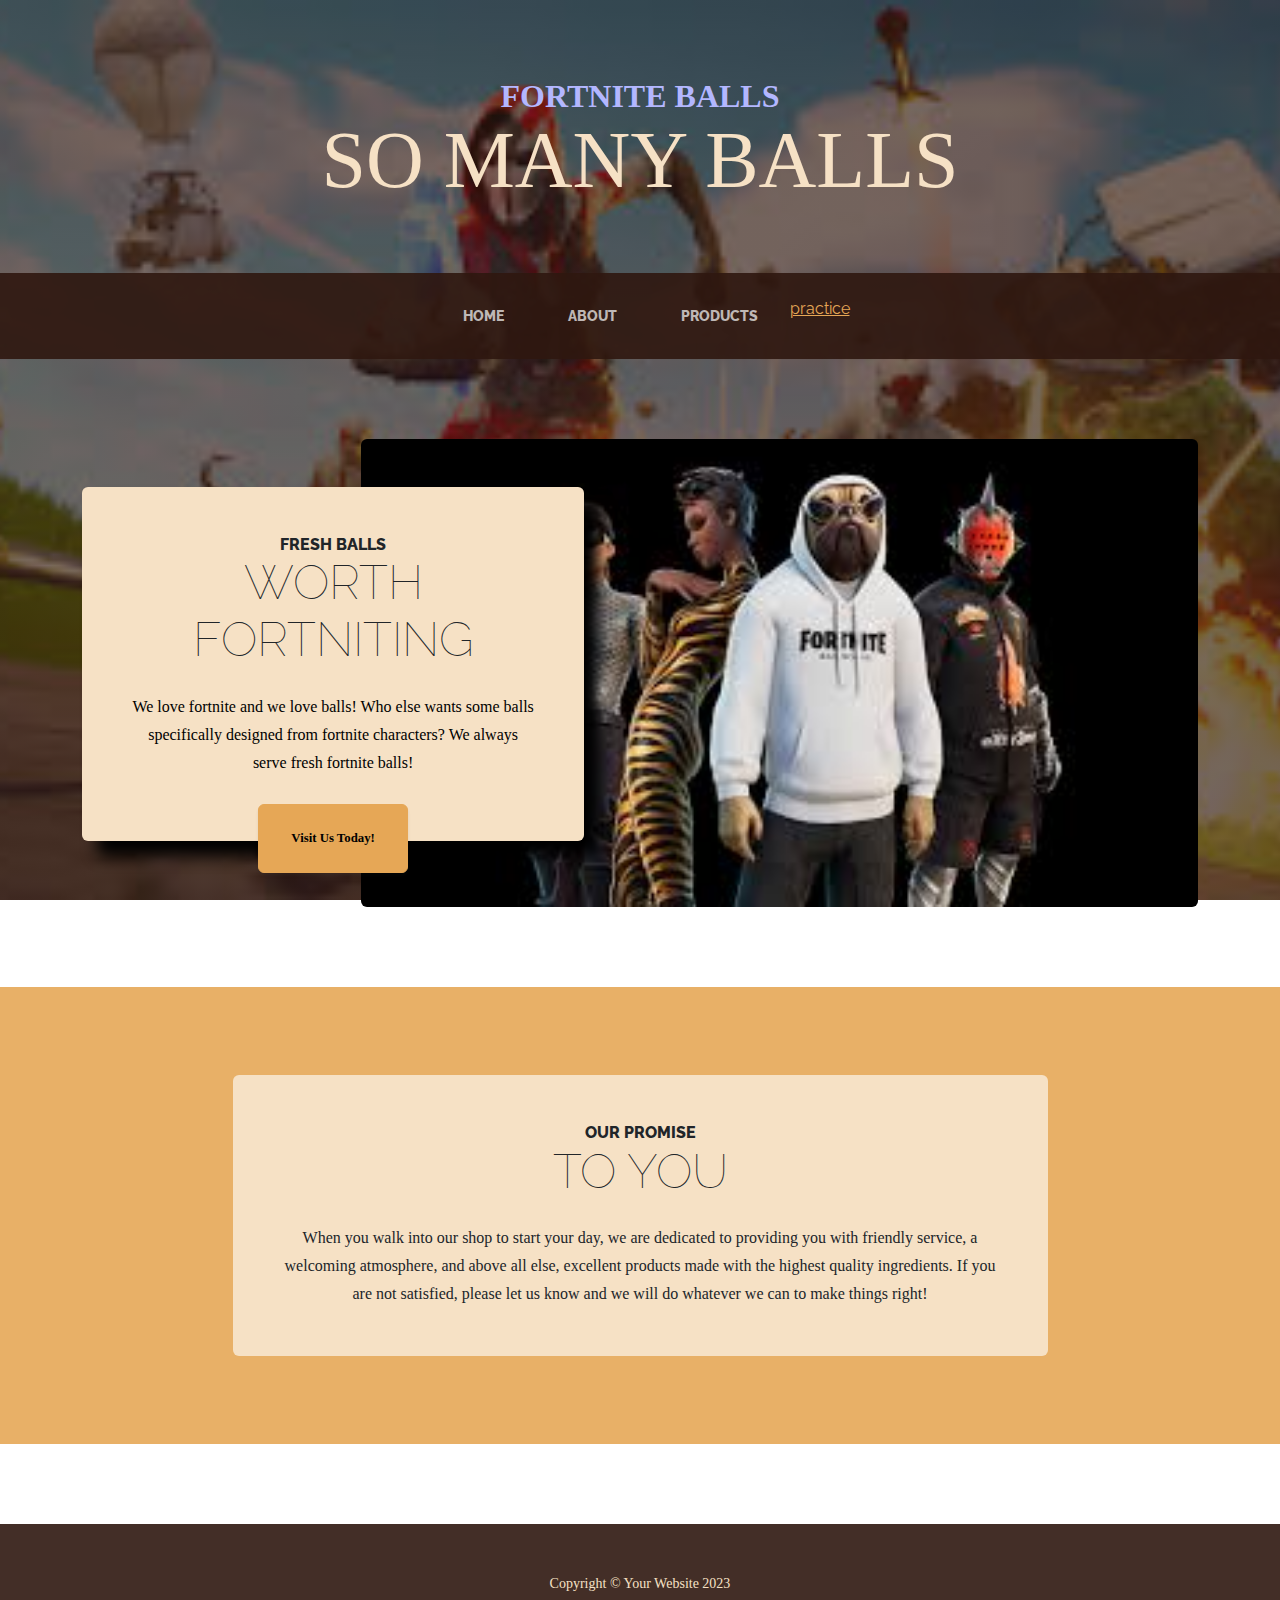
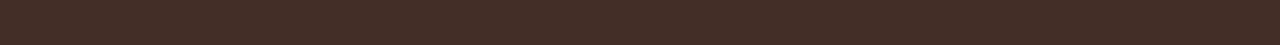
==== index.html @ 808a21b6 "Add files via upload" ====
<!DOCTYPE html>
<html lang="en">
    <head>
        <meta charset="utf-8" />
        <meta name="viewport" content="width=device-width, initial-scale=1, shrink-to-fit=no" />
        <meta name="description" content="" />
        <meta name="author" content="" />
        <title>TITLEFORHTML</title>
        <link rel="icon" type="image/x-icon" href="assets/favicon.ico" />
        <!-- Google fonts-->
        <link href="https://fonts.googleapis.com/css?family=Raleway:100,100i,200,200i,300,300i,400,400i,500,500i,600,600i,700,700i,800,800i,900,900i" rel="stylesheet" />
        <link href="https://fonts.googleapis.com/css?family=Lora:400,400i,700,700i" rel="stylesheet" />
        <!-- Core theme CSS (includes Bootstrap)-->
        <link href="css/styles.css" rel="stylesheet" />
        <link rel="stylesheet" href="css/mystyles.css">
    </head>
    <body>
        <header>
            <h1 class="site-heading text-center text-faded d-none d-lg-block">
                <span class="site-heading-upper text-primary mb-3">Fortnite BALLS</span>
                <span class="site-heading-lower">SO MANY BALLS</span>
            </h1>
        </header>
        <!-- Navigation-->
        <nav class="navbar navbar-expand-lg navbar-dark py-lg-4" id="mainNav">
            <div class="container">
                <a class="navbar-brand text-uppercase fw-bold d-lg-none" href="index.html">Start Bootstrap</a>
                <button class="navbar-toggler" type="button" data-bs-toggle="collapse" data-bs-target="#navbarSupportedContent" aria-controls="navbarSupportedContent" aria-expanded="false" aria-label="Toggle navigation"><span class="navbar-toggler-icon"></span></button>
                <div class="collapse navbar-collapse" id="navbarSupportedContent">
                    <ul class="navbar-nav mx-auto">
                        <li class="nav-item px-lg-4"><a class="nav-link text-uppercase" href="index.html">Home</a></li>
                        <li class="nav-item px-lg-4"><a class="nav-link text-uppercase" href="website.1/index.html">About</a></li>
                        <li class="nav-item px-lg-4"><a class="nav-link text-uppercase" href="products.html">Products</a></li>
                        <a href="website.1/html/about.html">practice
                        </a>
                        <!-- <li class="nav-item px-lg-4"><a class="nav-link text-uppercase" href="store.html">Store</a></li> -->
                    </ul>
                </div>
            </div>
        </nav>
        <section class="page-section clearfix">
            <div class="container">
                <div class="intro">
                    <img class="intro-img img-fluid mb-3 mb-lg-0 rounded" src="assets/img/intro.jpg" alt="..." />
                    <div class="intro-text left-0 text-center bg-faded p-5 rounded">
                        <h2 class="section-heading mb-4">
                            <span class="section-heading-upper">Fresh Balls</span>
                            <span class="section-heading-lower">Worth Fortniting</span>
                        </h2>
                        <p class="mb-3 notyellow">We love fortnite and we love balls! Who else wants some balls specifically designed from fortnite characters? We always serve fresh fortnite balls!</p>
                        <div class="intro-button mx-auto"><a class="btn btn-primary btn-xl" href="#!">Visit Us Today!</a></div>
                    </div>
                </div>
            </div>
        </section>
        <section class="page-section cta">
            <div class="container">
                <div class="row">
                    <div class="col-xl-9 mx-auto">
                        <div class="cta-inner bg-faded text-center rounded">
                            <h2 class="section-heading mb-4">
                                <span class="section-heading-upper">Our Promise</span>
                                <span class="section-heading-lower">To You</span>
                            </h2>
                            <p class="mb-0">When you walk into our shop to start your day, we are dedicated to providing you with friendly service, a welcoming atmosphere, and above all else, excellent products made with the highest quality ingredients. If you are not satisfied, please let us know and we will do whatever we can to make things right!</p>
                        </div>
                    </div>
                </div>
            </div>
        </section>
        <footer class="footer text-faded text-center py-5">
            <div class="container"><p class="m-0 small">Copyright &copy; Your Website 2023</p></div>
        </footer>
        <!-- Bootstrap core JS-->
        <script src="https://cdn.jsdelivr.net/npm/bootstrap@5.2.3/dist/js/bootstrap.bundle.min.js"></script>
        <!-- Core theme JS-->
        <script src="js/scripts.js"></script>
    </body>
</html>
---- css/mystyles.css ----
body{
    font-family: 'Comic Sans MS';
}
.site-heading-lower{
    font-family: 'Comic Sans MS';
}
.mb-3{
    font-family: 'Comic Sans MS';
    color: rgb(179, 183, 255) !important;
}
.notyellow{ 
    color: black !important;
}
.intro-text{
    box-shadow: 15px 15px 15px black;
}
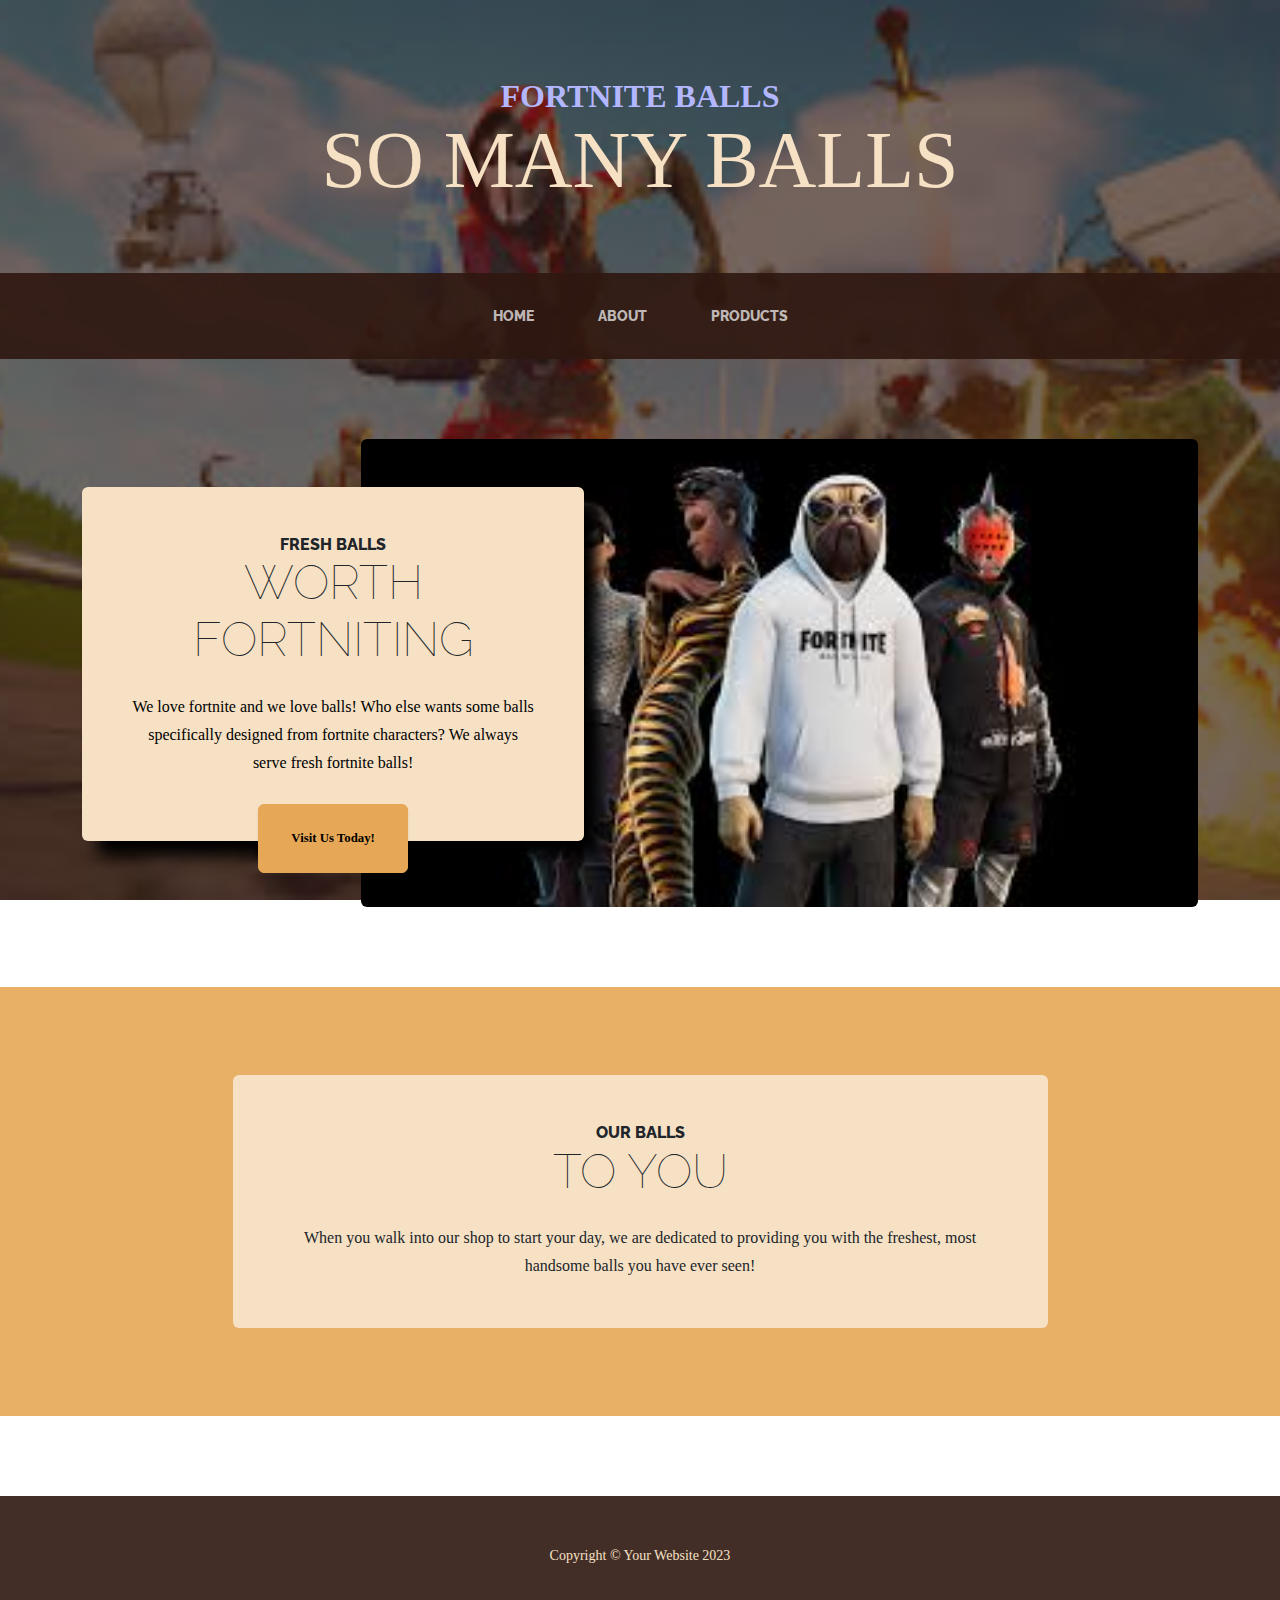
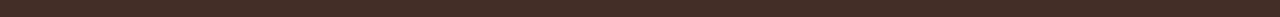
==== commit c368d5e9: "Add files via upload" ====
--- a/index.html
+++ b/index.html
@@ -31,7 +31,7 @@
                         <li class="nav-item px-lg-4"><a class="nav-link text-uppercase" href="index.html">Home</a></li>
                         <li class="nav-item px-lg-4"><a class="nav-link text-uppercase" href="website.1/index.html">About</a></li>
                         <li class="nav-item px-lg-4"><a class="nav-link text-uppercase" href="products.html">Products</a></li>
-                        <a href="website.1/html/about.html">practice
+                        
                         </a>
                         <!-- <li class="nav-item px-lg-4"><a class="nav-link text-uppercase" href="store.html">Store</a></li> -->
                     </ul>
@@ -59,10 +59,10 @@
                     <div class="col-xl-9 mx-auto">
                         <div class="cta-inner bg-faded text-center rounded">
                             <h2 class="section-heading mb-4">
-                                <span class="section-heading-upper">Our Promise</span>
+                                <span class="section-heading-upper">Our BALLS</span>
                                 <span class="section-heading-lower">To You</span>
                             </h2>
-                            <p class="mb-0">When you walk into our shop to start your day, we are dedicated to providing you with friendly service, a welcoming atmosphere, and above all else, excellent products made with the highest quality ingredients. If you are not satisfied, please let us know and we will do whatever we can to make things right!</p>
+                            <p class="mb-0">When you walk into our shop to start your day, we are dedicated to providing you with the freshest, most handsome balls you have ever seen!</p>
                         </div>
                     </div>
                 </div>
